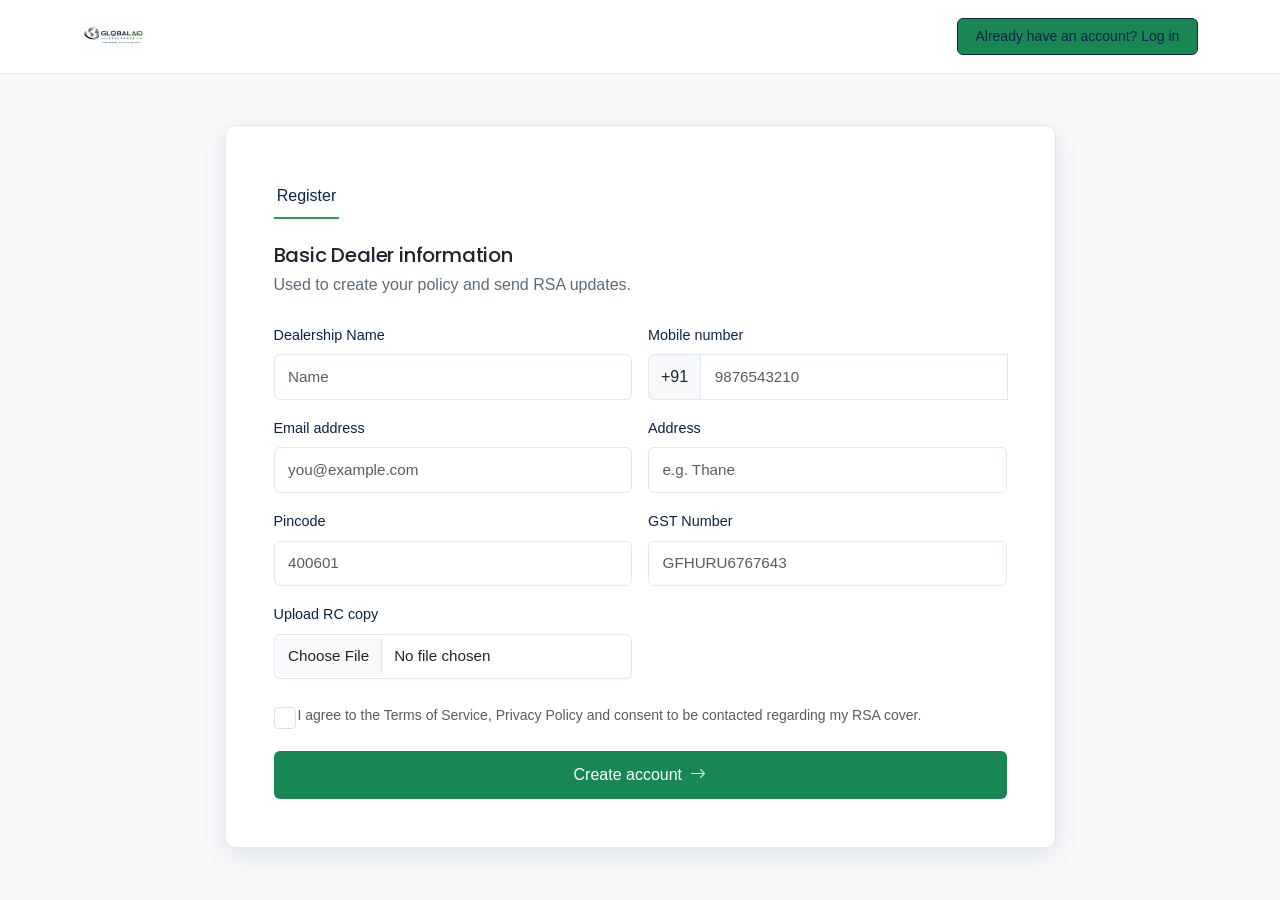
==== register.html @ b396780a "Initial commit" ====
<!DOCTYPE html>
<html lang="en">
<head>
<meta charset="UTF-8">
<meta name="viewport" content="width=device-width, initial-scale=1">
<title>Register | GlobalAid Assurance</title>
<link rel="icon" href="assets/images/logo.jpg">
<link href="https://cdn.jsdelivr.net/npm/bootstrap@5.3.3/dist/css/bootstrap.min.css" rel="stylesheet">
<link href="https://cdn.jsdelivr.net/npm/bootstrap-icons@1.11.3/font/bootstrap-icons.css" rel="stylesheet">
<link href="https://fonts.googleapis.com/css2?family=Poppins:wght@500;600;700&family=Inter:wght@400;500;600&display=swap" rel="stylesheet">
<link href="assets/css/style.css" rel="stylesheet">
<style>

body{
font-family:Arial,sans-serif;
}

.form-row{
margin-bottom:15px;
}

input,textarea{
width:300px;
padding:10px;
}

.error{
color:red;
font-size:12px;
}

.success{
color:green;
font-size:14px;
}

.btn{
background:#198754;
color:#fff;
border:none;
padding:12px 25px;
cursor:pointer;
}

</style>
</head>
<body>

<nav class="navbar navbar-expand-lg ga-navbar">
  <div class="container">
    <a class="navbar-brand" href="index.html"><img src="assets/images/logo.jpg" alt="GlobalAid Assurance"></a>
    <div class="ms-auto"><a href="login.html" class="btn btn-login btn-sm">Already have an account? Log in</a></div>
  </div>
</nav>
 
<div class="auth-shell">
  <div class="container">
    <div class="row justify-content-center">
      <div class="col-lg-9">
        <div class="row g-0 auth-card p-0 overflow-hidden">
          <!-- <div class="col-lg-5 auth-side">
            <h2>Create your GlobalAid account</h2>
            <p>Register once to buy RSA cover, manage policies and request roadside help.</p>
            <ul>
              <li><i class="bi bi-check-circle-fill"></i>Takes under two minutes</li>
              <li><i class="bi bi-check-circle-fill"></i>No documents needed to sign up</li>
              <li><i class="bi bi-check-circle-fill"></i>Add vehicles after registering</li>
            </ul>
          </div> -->
          <div class="col-lg-12">
            <div class="p-4 p-lg-5">

              <ul class="nav tab-toggle mb-4">
<!--                 <li class="nav-item"><a class="nav-link" href="login.html">Log in</a></li>
 -->                <li class="nav-item"><a class="nav-link active" href="#">Register</a></li>
              </ul>

              <div id="regForm">
                <h3 class="h5 mb-1">Basic Dealer information</h3>
                <p class="mb-4">Used to create your policy and send RSA updates.</p>
                <form  id="registerForm" method="post" enctype="multipart/form-data">
                  <div class="row g-3">
                    <div class="col-md-6">
                      <label class="form-label">Dealership Name</label>
                      <input type="text" class="form-control" placeholder="Name" required name="name" id="name">
                      <div class="error" id="name_error"></div>
                    </div>
                    <!--div class="col-md-6">
                      <label class="form-label">Date of birth</label>
                      <input type="date" class="form-control" required>
                    </div-->
                    <div class="col-md-6">
                      <label class="form-label">Mobile number</label>
                      <div class="input-group">
                        <span class="input-group-text" style="background:#F6F8FA;border-color:var(--border);">+91</span>
                        <input type="tel" class="form-control" maxlength="10" pattern="[0-9]{10}" name="mobile" id="mobile" placeholder="9876543210" required>
                        <div class="error" id="mobile_error"></div>
                      </div>
                    </div>
                    <div class="col-md-6">
                      <label class="form-label">Email address</label>
                      <input type="email" class="form-control" placeholder="you@example.com" required name="email" id="email">
                                            <div class="error" id="email_error"></div>
                    </div>
                    <div class="col-md-6">
                      <label class="form-label">Address</label>
                      <input type="text" class="form-control" placeholder="e.g. Thane" required name="address" id="address">
                      <div class="error" id="address_error"></div>
                    </div>
                    <div class="col-md-6">
                      <label class="form-label">Pincode</label>
                      <input type="text" class="form-control" name="pincode" id="pincode" maxlength="6" pattern="[0-9]{6}" placeholder="400601" required >
                      <div class="error" id="pincode_error"></div>
                    </div>
                     <div class="col-md-6">
                      <label class="form-label">GST Number</label>
                      <input type="text" class="form-control" name="gst" id="gst" placeholder="GFHURU6767643" required >
                      <div class="error" id="gst_error"></div>
                    </div>
                     <div class="col-md-6">
                      <label class="form-label">Upload RC copy</label>
                      <input type="file" class="form-control" name="rccopy" id="rccopy" required >
                      <div class="error" id="rccopy_error"></div>
                    </div>
                    <!--div class="col-md-6">
                      <label class="form-label">Vehicle type</label>
                      <select class="form-select" required>
                        <option value="" selected disabled>Select vehicle type</option>
                        <option>Two-wheeler</option>
                        <option>Four-wheeler (private)</option>
                        <option>Four-wheeler (commercial)</option>
                      </select>
                    </div>
                    <div class="col-md-6">
                      <label class="form-label">Vehicle registration no.</label>
                      <input type="text" class="form-control" placeholder="MH04 AB 4521">
                    </div-->
                  </div>
                  <div class="form-check my-4">
                    <input class="form-check-input" type="checkbox" id="terms" required>
                    <div class="error" id="terms_error"></div>
                    <label class="form-check-label small text-muted" for="tncReg">
                      I agree to the Terms of Service, Privacy Policy and consent to be contacted regarding my RSA cover.
                    </label>
                  </div>
                  <button type="submit" id="submitBtn" class="btn btn-primary-ga w-100">Create account <i class="bi bi-arrow-right ms-1"></i></button>
                  <div id="response"></div>
                </form>
              </div>

              <div id="regSuccess" style="display:none;" class="text-center py-4">
                <div class="mb-3"><i class="bi bi-check-circle-fill" style="font-size:3rem;color:var(--green-600);"></i></div>
                <h3 class="h5">Account created</h3>
                <p class="mb-4">We've sent a email to your registered email with logoin credentials.</p>
<!--                 <a href="login.html" class="btn btn-primary-ga">Go to log in</a>
 -->              </div>

            </div>
          </div>
        </div>
      </div>
    </div>
  </div>
</div>

<script src="https://cdn.jsdelivr.net/npm/bootstrap@5.3.3/dist/js/bootstrap.bundle.min.js"></script>
<script src="https://code.jquery.com/jquery-1.12.4.min.js"></script>

<script>

$(document).ready(function(){

$("#registerForm").submit(function(e){

e.preventDefault();

$(".error").html("");
$("#response").html("");

var valid = true;

var name=$("#name").val().trim();
var mobile=$("#mobile").val().trim();
var email=$("#email").val().trim();
var address=$("#address").val().trim();
var pincode=$("#pincode").val().trim();
var gst = $("#gst").val().trim();
var rccopy = $("#rccopy").val();

var emailPattern =
/^[^\s@]+@[^\s@]+\.[^\s@]+$/;

if(name==""){
$("#name_error").html("Please enter name");
valid=false;
}
if(gst==""){
$("#gst_error").html("Please enter GST number");
valid=false;
}
if(rccopy==""){
$("#rccopy_error").html("Please upload RC copy");
valid=false;
} 
else
{
var ext=rccopy.split('.').pop().toLowerCase();

if($.inArray(ext,['jpg','jpeg','png','pdf'])==-1)
{
$("#document_error").html(
"Only JPG, JPEG, PNG and PDF allowed"
);
valid=false;
}

var fileSize =
$("#rccopy")[0].files[0].size;

if(fileSize > 2097152)
{
$("#document_error").html(
"Maximum file size 2MB"
);
valid=false;
}
}

if(mobile==""){
$("#mobile_error").html("Please enter mobile");
valid=false;
}
else if(!/^[0-9]{10}$/.test(mobile)){
$("#mobile_error").html("Enter valid 10 digit mobile");
valid=false;
}

if(email==""){
$("#email_error").html("Please enter email");
valid=false;
}
else if(!emailPattern.test(email)){
$("#email_error").html("Enter valid email");
valid=false;
}

if(address==""){
$("#address_error").html("Please enter address");
valid=false;
}

if(pincode==""){
$("#pincode_error").html("Please enter pincode");
valid=false;
}
else if(!/^[0-9]{6}$/.test(pincode)){
$("#pincode_error").html("Enter valid pincode");
valid=false;
}

if(!$("#terms").is(":checked")){
$("#terms_error").html("Please accept Terms");
valid=false;
}

if(valid==false){
return false;
}

$("#submitBtn")
.prop("disabled",true)
.text("Please Wait...");
var formData = new FormData(document.getElementById("registerForm"));
$.ajax({

url:"save-registration.php",
type:"POST",
data:formData,
processData: false,
contentType: false,
cache: false,
success:function(res){

if(res.status=="success")
{
$("#response").html(
'<div class="success">'+
res.message+
'</div>'
);

$("#registerForm")[0].reset();
}
else
{
$("#response").html(
'<div class="error">'+
res.message+
'</div>'
);
}

$("#submitBtn")
.prop("disabled",false)
.text("Create Account");

$("#regSuccess")
.prop("disabled", false);


}

});

});

});

</script>


<!-- <script>
function submitReg(e){
  e.preventDefault();
  document.getElementById('regForm').style.display = 'none';
  document.getElementById('regSuccess').style.display = 'block';
  return false;
}
</script> -->
</body>
</html>
---- assets/css/style.css ----
/* ==========================================================================
   GlobalAid Assurance — RSA Portal
   Design tokens
   ========================================================================== */
:root {
  --navy-900: #081A33;
  --navy-800: #0B2447;
  --navy-700: #123365;
  --green-600: #1F7A3F;
  --green-500: #2E9E52;
  --green-100: #E7F4EC;
  --bg: #F6F8FA;
  --surface: #FFFFFF;
  --text: #1C2530;
  --text-muted: #5B6B7B;
  --border: #E2E8EF;
  --radius: 10px;
  --shadow-sm: 0 1px 2px rgba(8, 26, 51, 0.06);
  --shadow-md: 0 8px 24px rgba(8, 26, 51, 0.08);
  --font-head: 'Poppins', 'Segoe UI', sans-serif;
  --font-body: 'Inter', 'Segoe UI', sans-serif;
}

* { box-sizing: border-box; }

html { scroll-behavior: smooth; }

body {
  font-family: var(--font-body);
  color: var(--text);
  background: var(--bg);
  -webkit-font-smoothing: antialiased;
}

h1, h2, h3, h4, h5, .display-font {
  font-family: var(--font-head);
  color: var(--navy-800);
  font-weight: 600;
  letter-spacing: -0.01em;
}

p { color: var(--text-muted); line-height: 1.7; }

a { color: var(--navy-700); text-decoration: none; }
a:hover { color: var(--green-600); }

:focus-visible {
  outline: 2px solid var(--green-500);
  outline-offset: 2px;
}

/* ---------- Navbar ---------- */
.ga-navbar {
  background: var(--surface);
  border-bottom: 1px solid var(--border);
  padding-top: .65rem;
  padding-bottom: .65rem;
}
.ga-navbar .navbar-brand img { height: 42px; width: auto; }
.ga-navbar .nav-link {
  color: var(--navy-800);
  font-weight: 500;
  font-size: .95rem;
  margin: 0 .35rem;
}
.ga-navbar .nav-link.active { color: var(--green-600); }
.ga-navbar .btn-login {
  border: 1px solid var(--navy-800);
  color: var(--navy-800);
  font-weight: 500;
  border-radius: 6px;
  padding: .45rem 1.1rem;
}
.ga-navbar .btn-login:hover { background: var(--navy-800); color: #fff; }
.ga-navbar .btn-register {
  background: var(--green-600);
  border: 1px solid var(--green-600);
  color: #fff;
  font-weight: 500;
  border-radius: 6px;
  padding: .45rem 1.1rem;
}
.ga-navbar .btn-register:hover { background: var(--green-500); border-color: var(--green-500); }

/* ---------- Hero ---------- */
.hero {
  background: linear-gradient(180deg, var(--navy-900) 0%, var(--navy-800) 100%);
  color: #fff;
  padding: 5rem 0 6rem;
  position: relative;
  overflow: hidden;
}
.hero h1 { color: #fff; font-size: 2.6rem; }
.hero p.lead { color: #C6D2E3; max-width: 34rem; }
.hero .stat-value { font-family: var(--font-head); font-size: 1.6rem; color: #fff; font-weight: 600; }
.hero .stat-label { color: #9AAAC2; font-size: .82rem; }
.hero .stat + .stat { border-left: 1px solid rgba(255,255,255,.15); padding-left: 1.5rem; margin-left: 1.5rem; }

.hero-badge {
  display: inline-flex;
  align-items: center;
  gap: .5rem;
  background: rgba(46, 158, 82, .15);
  border: 1px solid rgba(46, 158, 82, .4);
  color: #A9E3BC;
  padding: .4rem .9rem;
  border-radius: 100px;
  font-size: .82rem;
  margin-bottom: 1.25rem;
}

/* ---------- Sections ---------- */
.section { padding: 4.5rem 0; }
.section-title { font-size: 1.9rem; margin-bottom: .6rem; }
.section-sub { max-width: 38rem; }

/* ---------- Feature blocks (bordered, not shadow-card cliché) ---------- */
.feature {
  border-left: 3px solid var(--green-500);
  background: var(--surface);
  border-radius: 4px;
  padding: 1.6rem 1.5rem;
  height: 100%;
  box-shadow: var(--shadow-sm);
}
.feature .icon-wrap {
  width: 46px; height: 46px;
  display: flex; align-items: center; justify-content: center;
  background: var(--green-100);
  color: var(--green-600);
  border-radius: 8px;
  font-size: 1.3rem;
  margin-bottom: 1rem;
}
.feature h3 { font-size: 1.1rem; margin-bottom: .5rem; }
.feature p { font-size: .92rem; margin-bottom: 0; }

/* ---------- Coverage strip ---------- */
.coverage-strip {
  background: var(--navy-800);
  color: #fff;
}
.coverage-strip .item { padding: 2rem 1rem; text-align: center; border-right: 1px solid rgba(255,255,255,.1); }
.coverage-strip .item:last-child { border-right: none; }
.coverage-strip .num { font-family: var(--font-head); font-size: 2rem; font-weight: 600; color: var(--green-500); }
.coverage-strip .label { color: #C6D2E3; font-size: .85rem; }

/* ---------- Auth / form cards ---------- */
.auth-shell {
  min-height: calc(100vh - 74px);
  display: flex;
  align-items: center;
  background: var(--bg);
  padding: 3rem 0;
}
.auth-card {
  background: var(--surface);
  border: 1px solid var(--border);
  border-radius: var(--radius);
  box-shadow: var(--shadow-md);
  padding: 2.5rem;
}
.auth-side {
  background: var(--navy-800);
  border-radius: var(--radius) 0 0 var(--radius);
  color: #fff;
  padding: 2.5rem;
  height: 100%;
  display: flex;
  flex-direction: column;
  justify-content: center;
}
.auth-side h2 { color: #fff; font-size: 1.5rem; }
.auth-side p { color: #C6D2E3; }
.auth-side ul { list-style: none; padding: 0; margin: 1.5rem 0 0; }
.auth-side ul li { padding: .4rem 0; color: #DCE6F2; font-size: .92rem; }
.auth-side ul li i { color: var(--green-500); margin-right: .6rem; }

.form-label { font-weight: 500; color: var(--navy-800); font-size: .9rem; }
.form-control, .form-select {
  border: 1px solid var(--border);
  border-radius: 6px;
  padding: .65rem .85rem;
  font-size: .95rem;
}
.form-control:focus, .form-select:focus {
  border-color: var(--green-500);
  box-shadow: 0 0 0 .2rem rgba(46,158,82,.12);
}

.otp-input {
  width: 3rem; height: 3.2rem;
  text-align: center;
  font-size: 1.3rem;
  font-family: var(--font-head);
}

.btn-primary-ga {
  background: var(--green-600);
  border: 1px solid var(--green-600);
  color: #fff;
  font-weight: 500;
  border-radius: 6px;
  padding: .7rem 1.2rem;
}
.btn-primary-ga:hover { background: var(--green-500); border-color: var(--green-500); color: #fff; }
.btn-outline-ga {
  border: 1px solid var(--navy-800);
  color: var(--navy-800);
  border-radius: 6px;
  font-weight: 500;
  padding: .7rem 1.2rem;
  background: transparent;
}
.btn-outline-ga:hover { background: var(--navy-800); color: #fff; }

.tab-toggle .nav-link {
  color: var(--text-muted);
  border-radius: 0;
  border-bottom: 2px solid transparent;
  font-weight: 500;
  padding: .6rem .2rem;
  margin-right: 1.5rem;
}
.tab-toggle .nav-link.active {
  color: var(--navy-800);
  background: transparent;
  border-bottom: 2px solid var(--green-500);
}

/* ---------- Stepper (dealer onboarding — genuine sequence) ---------- */
.stepper { display: flex; list-style: none; padding: 0; margin: 0 0 2.5rem; }
.stepper li {
  flex: 1;
  text-align: center;
  position: relative;
  font-size: .82rem;
  color: var(--text-muted);
}
.stepper li .circle {
  width: 34px; height: 34px;
  border-radius: 50%;
  background: var(--surface);
  border: 2px solid var(--border);
  color: var(--text-muted);
  display: flex; align-items: center; justify-content: center;
  margin: 0 auto .5rem;
  font-family: var(--font-head);
  font-weight: 600;
}
.stepper li::before {
  content: '';
  position: absolute;
  top: 17px; left: -50%;
  width: 100%; height: 2px;
  background: var(--border);
  z-index: -1;
}
.stepper li:first-child::before { display: none; }
.stepper li.active .circle,
.stepper li.done .circle { background: var(--green-600); border-color: var(--green-600); color: #fff; }
.stepper li.active { color: var(--navy-800); font-weight: 600; }
.stepper li.done::before { background: var(--green-600); }

.step-panel { display: none; }
.step-panel.active { display: block; }

/* ---------- Policy cards / result cards ---------- */
.policy-card {
  background: var(--surface);
  border: 1px solid var(--border);
  border-radius: var(--radius);
  padding: 1.75rem;
  box-shadow: var(--shadow-sm);
}
.policy-card .policy-no { font-family: var(--font-head); color: var(--navy-800); font-weight: 600; }
.status-pill {
  display: inline-flex; align-items: center; gap: .4rem;
  background: var(--green-100); color: var(--green-600);
  padding: .3rem .8rem; border-radius: 100px; font-size: .8rem; font-weight: 500;
}
.status-pill.pill-muted { background: #EEF1F5; color: var(--text-muted); }
.policy-meta { border-top: 1px dashed var(--border); margin-top: 1.25rem; padding-top: 1.25rem; }
.policy-meta .label { font-size: .78rem; color: var(--text-muted); text-transform: none; }
.policy-meta .value { font-weight: 600; color: var(--navy-800); font-size: .95rem; }

/* ---------- Footer ---------- */
footer.ga-footer { background: var(--navy-900); color: #B9C6DA; padding: 3rem 0 1.5rem; }
footer.ga-footer h5 { color: #fff; font-size: 1rem; margin-bottom: 1rem; }
footer.ga-footer a { color: #B9C6DA; }
footer.ga-footer a:hover { color: var(--green-500); }
footer.ga-footer .brand-line img { height: 34px; margin-bottom: .8rem; }
footer.ga-footer hr { border-color: rgba(255,255,255,.1); margin: 2rem 0 1.2rem; }
footer.ga-footer .fine { font-size: .8rem; color: #7C8CA5; }

/* ---------- Utility ---------- */
.text-green { color: var(--green-500) !important; }
.bg-shape {
  position: absolute; border-radius: 50%;
  background: radial-gradient(circle, rgba(46,158,82,.25), transparent 70%);
}

@media (max-width: 767.98px) {
  .hero { padding: 3rem 0 3.5rem; text-align: center; }
  .hero p.lead { margin-left: auto; margin-right: auto; }
  .hero .stat-row { justify-content: center; }
  .auth-side { border-radius: var(--radius) var(--radius) 0 0; }
}
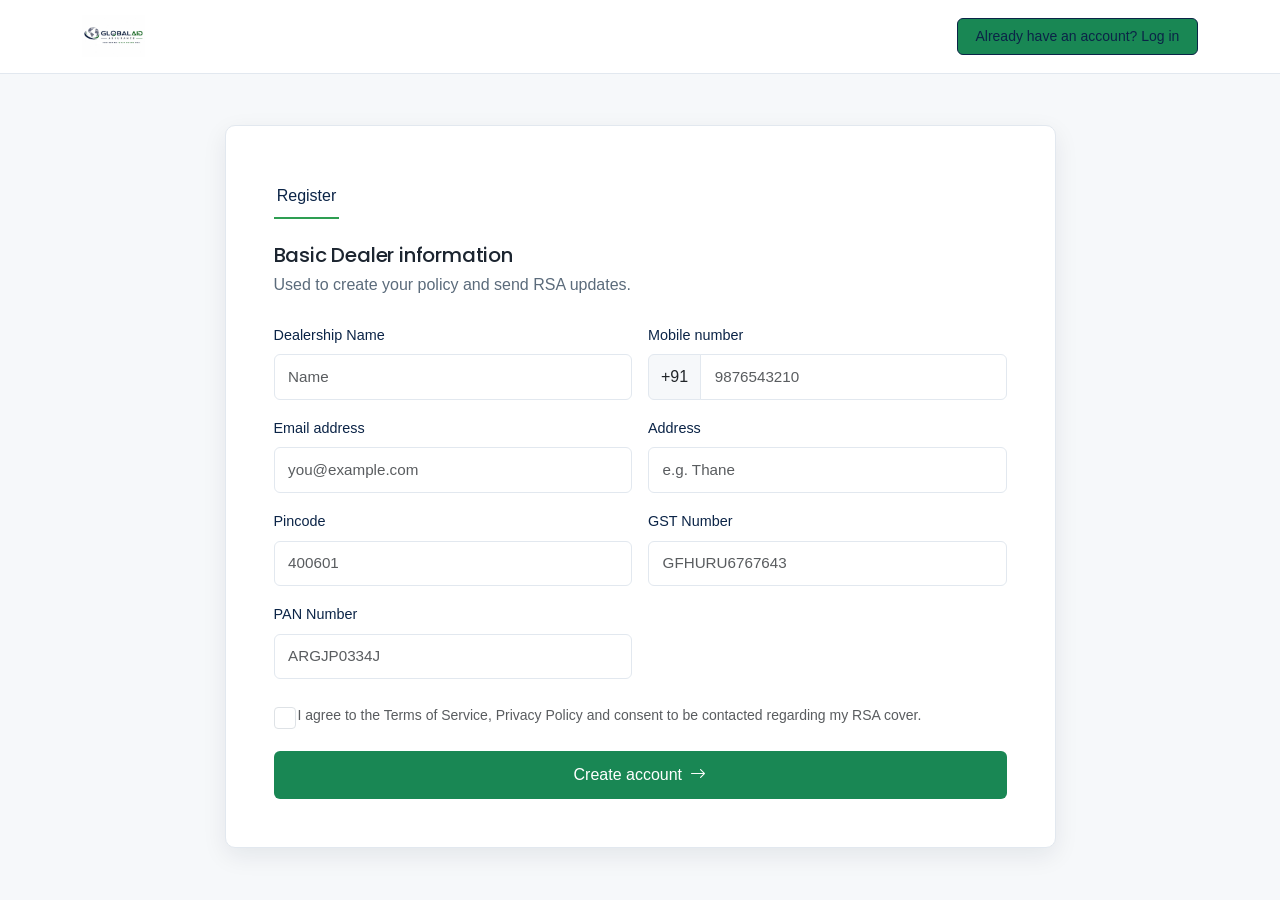
==== commit ef236fed: "Changes for validation Changes for validation" ====
--- a/register.html
+++ b/register.html
@@ -82,7 +82,7 @@
                   <div class="row g-3">
                     <div class="col-md-6">
                       <label class="form-label">Dealership Name</label>
-                      <input type="text" class="form-control" placeholder="Name" required name="name" id="name">
+                      <input type="text" class="form-control" placeholder="Name" name="name" id="name">
                       <div class="error" id="name_error"></div>
                     </div>
                     <!--div class="col-md-6">
@@ -93,34 +93,39 @@
                       <label class="form-label">Mobile number</label>
                       <div class="input-group">
                         <span class="input-group-text" style="background:#F6F8FA;border-color:var(--border);">+91</span>
-                        <input type="tel" class="form-control" maxlength="10" pattern="[0-9]{10}" name="mobile" id="mobile" placeholder="9876543210" required>
-                        <div class="error" id="mobile_error"></div>
+                        <input type="tel" class="form-control" maxlength="10" pattern="[0-9]{10}" name="mobile" id="mobile" placeholder="9876543210" >
                       </div>
+                                              <div class="error" id="mobile_error"></div>
+
                     </div>
                     <div class="col-md-6">
                       <label class="form-label">Email address</label>
-                      <input type="email" class="form-control" placeholder="you@example.com" required name="email" id="email">
+                      <input type="email" class="form-control" placeholder="you@example.com"  name="email" id="email">
                                             <div class="error" id="email_error"></div>
                     </div>
                     <div class="col-md-6">
                       <label class="form-label">Address</label>
-                      <input type="text" class="form-control" placeholder="e.g. Thane" required name="address" id="address">
+                      <input type="text" class="form-control" placeholder="e.g. Thane"  name="address" id="address">
                       <div class="error" id="address_error"></div>
                     </div>
                     <div class="col-md-6">
                       <label class="form-label">Pincode</label>
-                      <input type="text" class="form-control" name="pincode" id="pincode" maxlength="6" pattern="[0-9]{6}" placeholder="400601" required >
+                      <input type="text" class="form-control" name="pincode" id="pincode" maxlength="6" pattern="[0-9]{6}" placeholder="400601"  >
                       <div class="error" id="pincode_error"></div>
                     </div>
                      <div class="col-md-6">
                       <label class="form-label">GST Number</label>
-                      <input type="text" class="form-control" name="gst" id="gst" placeholder="GFHURU6767643" required >
+                      <input type="text" class="form-control" name="gst" id="gst" placeholder="GFHURU6767643"  >
                       <div class="error" id="gst_error"></div>
                     </div>
                      <div class="col-md-6">
-                      <label class="form-label">Upload RC copy</label>
-                      <input type="file" class="form-control" name="rccopy" id="rccopy" required >
-                      <div class="error" id="rccopy_error"></div>
+                      <label class="form-label">PAN Number</label>
+<!--                       <input type="file" class="form-control" name="rccopy" id="rccopy" required >
+ -->
+            <input type="text" class="form-control" name="pan_number" id="pan_number" placeholder="ARGJP0334J"  >
+                      
+ <div class="error" id="pan_error"></div>
+
                     </div>
                     <!--div class="col-md-6">
                       <label class="form-label">Vehicle type</label>
@@ -137,7 +142,7 @@
                     </div-->
                   </div>
                   <div class="form-check my-4">
-                    <input class="form-check-input" type="checkbox" id="terms" required>
+                    <input class="form-check-input" type="checkbox" id="terms" >
                     <div class="error" id="terms_error"></div>
                     <label class="form-check-label small text-muted" for="tncReg">
                       I agree to the Terms of Service, Privacy Policy and consent to be contacted regarding my RSA cover.
@@ -186,10 +191,10 @@
 var pincode=$("#pincode").val().trim();
 var gst = $("#gst").val().trim();
 var rccopy = $("#rccopy").val();
+var pan_number = $("#pan_number").val().trim();
 
 var emailPattern =
 /^[^\s@]+@[^\s@]+\.[^\s@]+$/;
-
 if(name==""){
 $("#name_error").html("Please enter name");
 valid=false;
@@ -198,7 +203,8 @@
 $("#gst_error").html("Please enter GST number");
 valid=false;
 }
-if(rccopy==""){
+
+/*if(rccopy==""){
 $("#rccopy_error").html("Please upload RC copy");
 valid=false;
 } 
@@ -224,7 +230,7 @@
 );
 valid=false;
 }
-}
+}*/
 
 if(mobile==""){
 $("#mobile_error").html("Please enter mobile");
@@ -246,6 +252,10 @@
 
 if(address==""){
 $("#address_error").html("Please enter address");
+valid=false;
+}
+if(pan_number==""){
+$("#pan_error").html("Please enter Pan Number");
 valid=false;
 }
 
